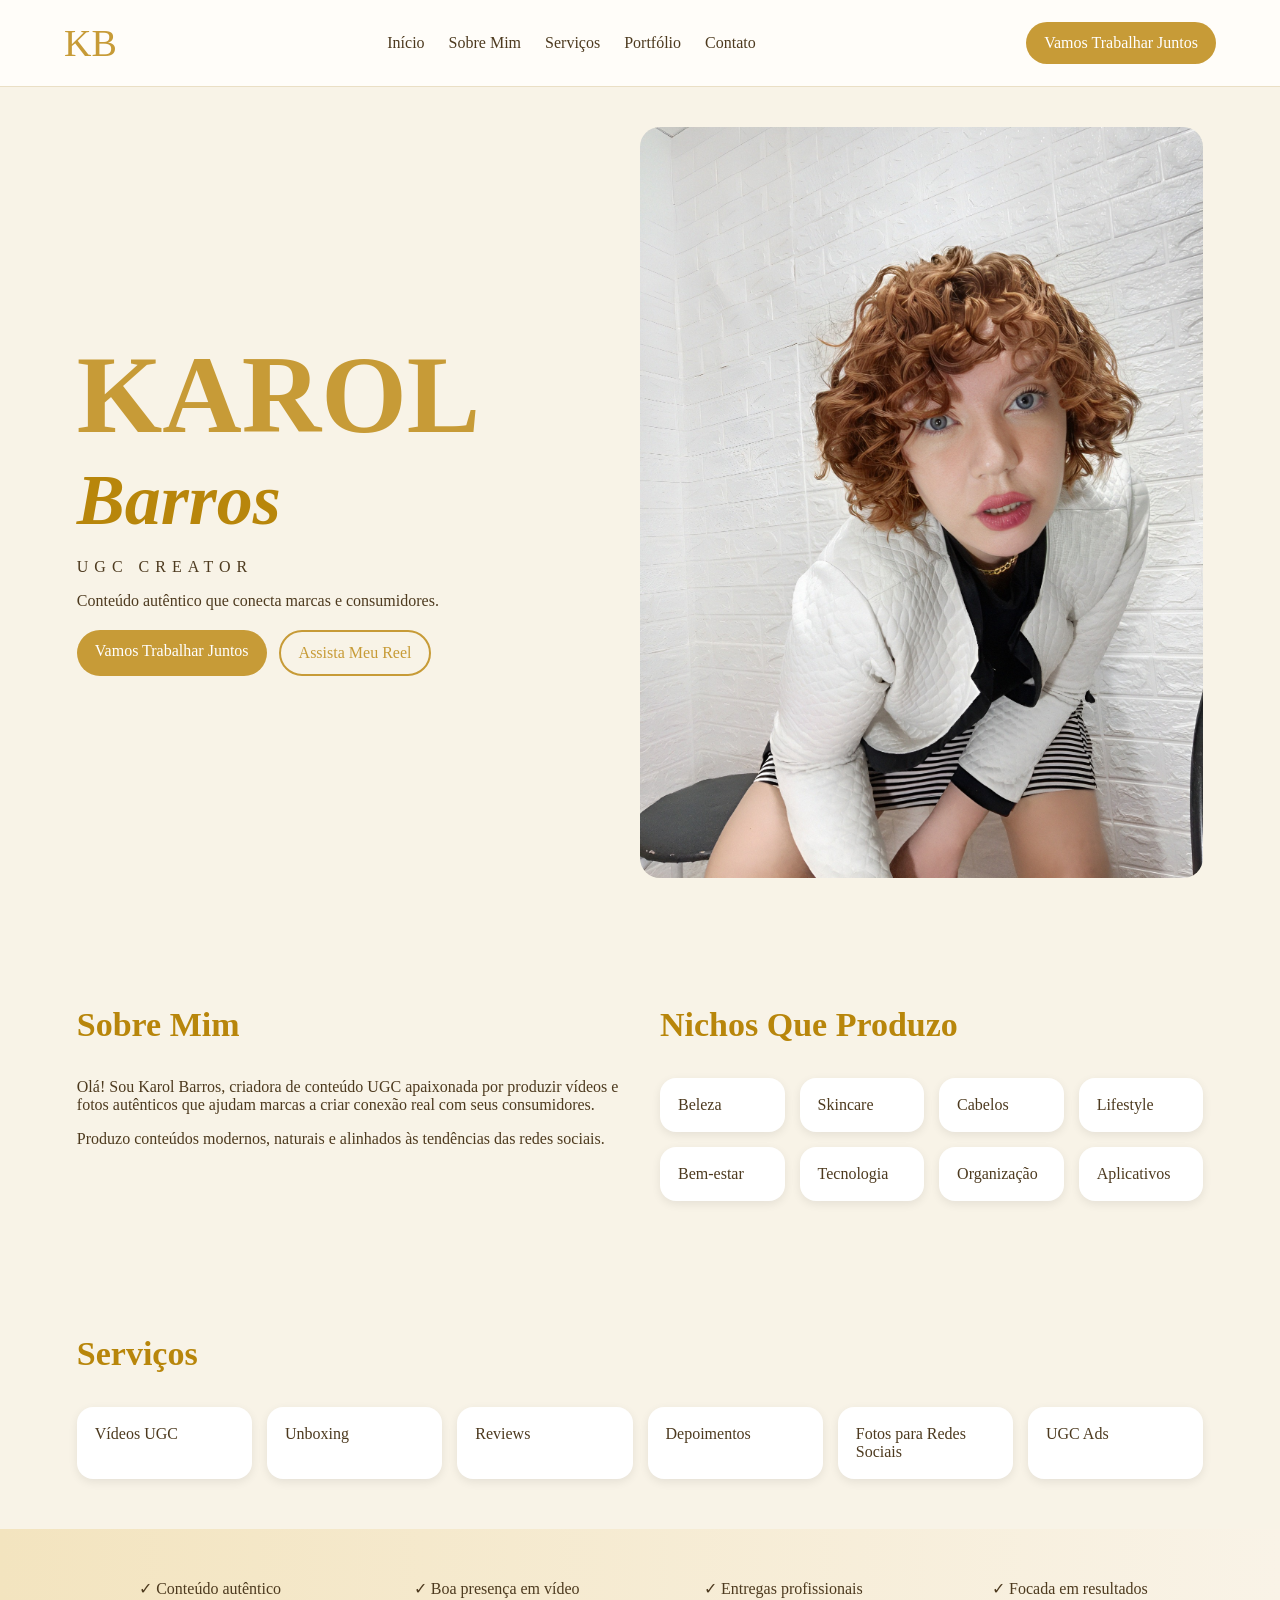
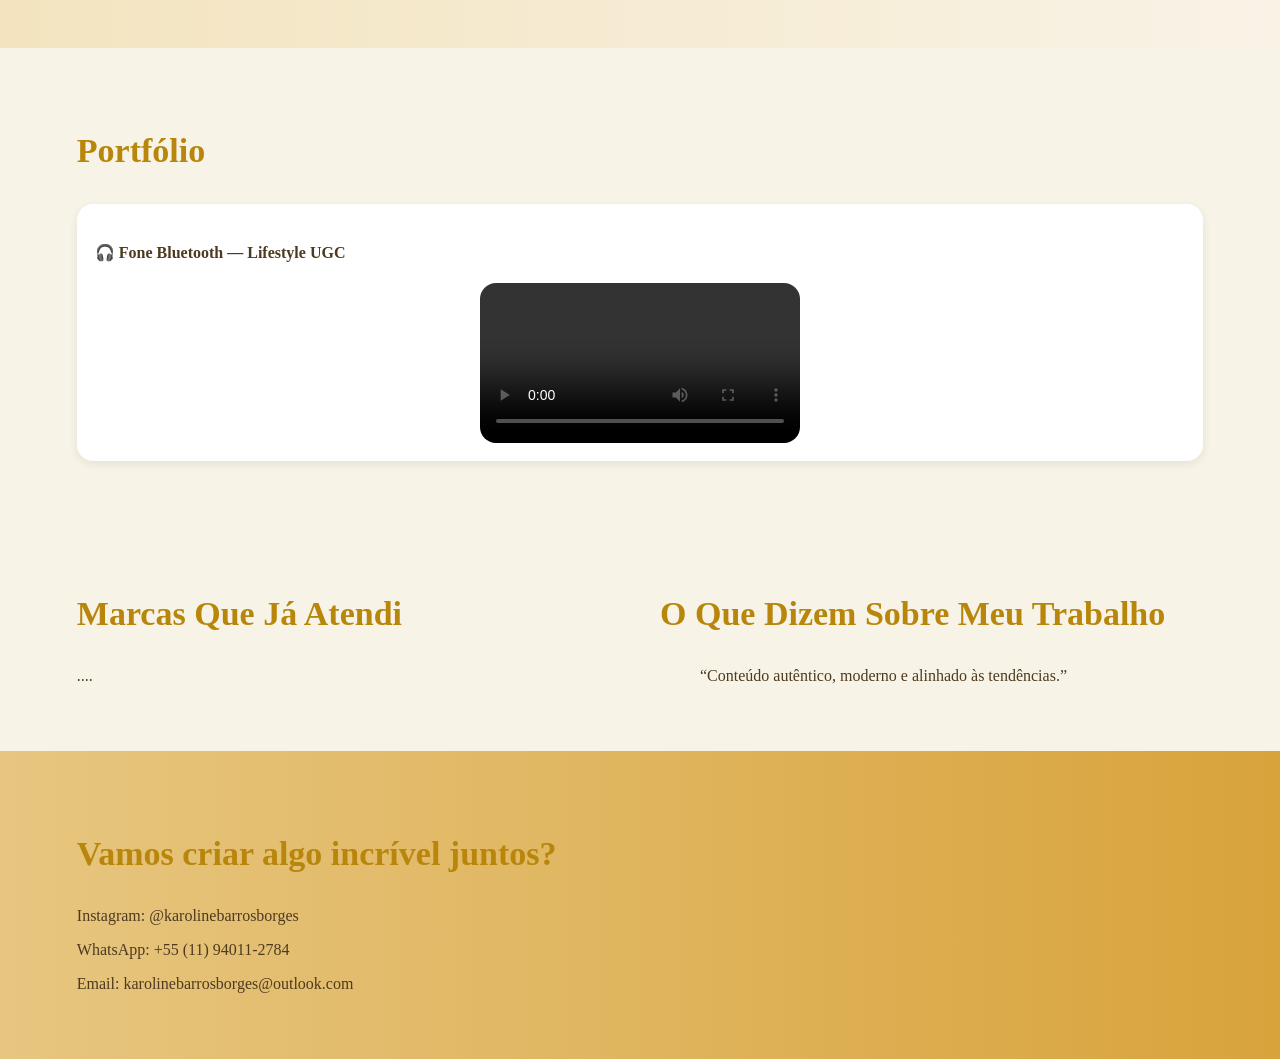
==== index.html @ f689386d "Add files via upload" ====
<!DOCTYPE html>
<html lang="pt-BR">
<head>
<meta charset="UTF-8">
<meta name="viewport" content="width=device-width, initial-scale=1.0">
<title>Karol Barros | UGC Creator</title>
<link rel="stylesheet" href="style.css">
</head>
<body>

<nav>
<div class="logo">KB</div>
<ul>
<li>Início</li>
<li>Sobre Mim</li>
<li>Serviços</li>
<li>Portfólio</li>
<li>Contato</li>
</ul>
<a class="cta" href="#contato">Vamos Trabalhar Juntos</a>
</nav>

<section class="hero">
<div class="left">
<h1>KAROL</h1>
<h2>Barros</h2>
<p class="tag">UGC CREATOR</p>
<p>Conteúdo autêntico que conecta marcas e consumidores.</p>
<div class="buttons">
<a class="btn" href="#contato">Vamos Trabalhar Juntos</a>
<a class="btn ghost" href="#portfolio">Assista Meu Reel</a>
</div>
</div>
<div class="right">
<img src="hero.jpg" alt="Karol">
</div>
</section>

<section class="two-cols">
<div>
<h3>Sobre Mim</h3>
<p>Olá! Sou Karol Barros, criadora de conteúdo UGC apaixonada por produzir vídeos e fotos autênticos que ajudam marcas a criar conexão real com seus consumidores.</p>
<p>Produzo conteúdos modernos, naturais e alinhados às tendências das redes sociais.</p>
</div>

<div>
<h3>Nichos Que Produzo</h3>
<div class="icons">
<span>Beleza</span>
<span>Skincare</span>
<span>Cabelos</span>
<span>Lifestyle</span>
<span>Bem‑estar</span>
<span>Tecnologia</span>
<span>Organização</span>
<span>Aplicativos</span>
</div>
</div>
</section>

<section>
<h3>Serviços</h3>
<div class="cards">
<div>Vídeos UGC</div>
<div>Unboxing</div>
<div>Reviews</div>
<div>Depoimentos</div>
<div>Fotos para Redes Sociais</div>
<div>UGC Ads</div>
</div>
</section>

<section class="benefits">
<div>✓ Conteúdo autêntico</div>
<div>✓ Boa presença em vídeo</div>
<div>✓ Entregas profissionais</div>
<div>✓ Focada em resultados</div>
</section>

<section id="portfolio">
<h3>Portfólio</h3>
<div class="portfolio-card">
<h4>🎧 Fone Bluetooth — Lifestyle UGC</h4>
<video controls>
<source src="reel.mp4" type="video/mp4">
</video>
</div>
</section>

<section class="brands">
<div>
<h3>Marcas Que Já Atendi</h3>
....
</div>
<div>
<h3>O Que Dizem Sobre Meu Trabalho</h3>
<blockquote>“Conteúdo autêntico, moderno e alinhado às tendências.”</blockquote>
</div>
</section>

<footer id="contato">
<h3>Vamos criar algo incrível juntos?</h3>
<p>Instagram: @karolinebarrosborges</p>
<p>WhatsApp: +55 (11) 94011-2784</p>
<p>Email: karolinebarrosborges@outlook.com</p>
</footer>

</body>
</html>
---- style.css ----
body{margin:0;font-family:Georgia,serif;background:#f8f3e7;color:#4d3a1f}
nav{position:sticky;top:0;background:#fffdf9;padding:18px 5%;display:flex;justify-content:space-between;align-items:center;border-bottom:1px solid #eadfc5}
.logo{font-size:38px;color:#c79b37}
ul{display:flex;gap:24px;list-style:none;padding:0}
.cta,.btn{background:#c79b37;color:white;text-decoration:none;padding:12px 18px;border-radius:30px}
.hero{display:grid;grid-template-columns:1fr 1fr;align-items:center;padding:40px 6%}
.hero img{width:100%;border-radius:20px}
h1{font-size:110px;color:#c79b37;margin:0}
h2{font-size:72px;color:#b8860b;margin:0;font-style:italic}
.tag{letter-spacing:6px}
.ghost{background:transparent;border:2px solid #c79b37;color:#c79b37}
.buttons{display:flex;gap:12px;margin-top:20px}
section{padding:50px 6%}
h3{color:#b8860b;font-size:34px}
.two-cols,.brands{display:grid;grid-template-columns:1fr 1fr;gap:40px}
.icons,.cards{display:grid;grid-template-columns:repeat(auto-fit,minmax(120px,1fr));gap:15px}
.icons span,.cards div,.portfolio-card{background:white;padding:18px;border-radius:16px;box-shadow:0 3px 10px rgba(0,0,0,.08)}
.benefits{background:linear-gradient(to right,#f3e4bf,#f9f3e7);display:grid;grid-template-columns:repeat(4,1fr);gap:20px;text-align:center}
video{
    width: 320px;
    max-width: 100%;
    display: block;
    margin: 0 auto;
    border-radius: 16px;
}
footer{background:linear-gradient(to right,#e7c680,#d8a33b);padding:50px 6%}
@media(max-width:900px){
.hero,.two-cols,.brands,.benefits{grid-template-columns:1fr}
ul{display:none}
h1{font-size:60px}
h2{font-size:42px}
}
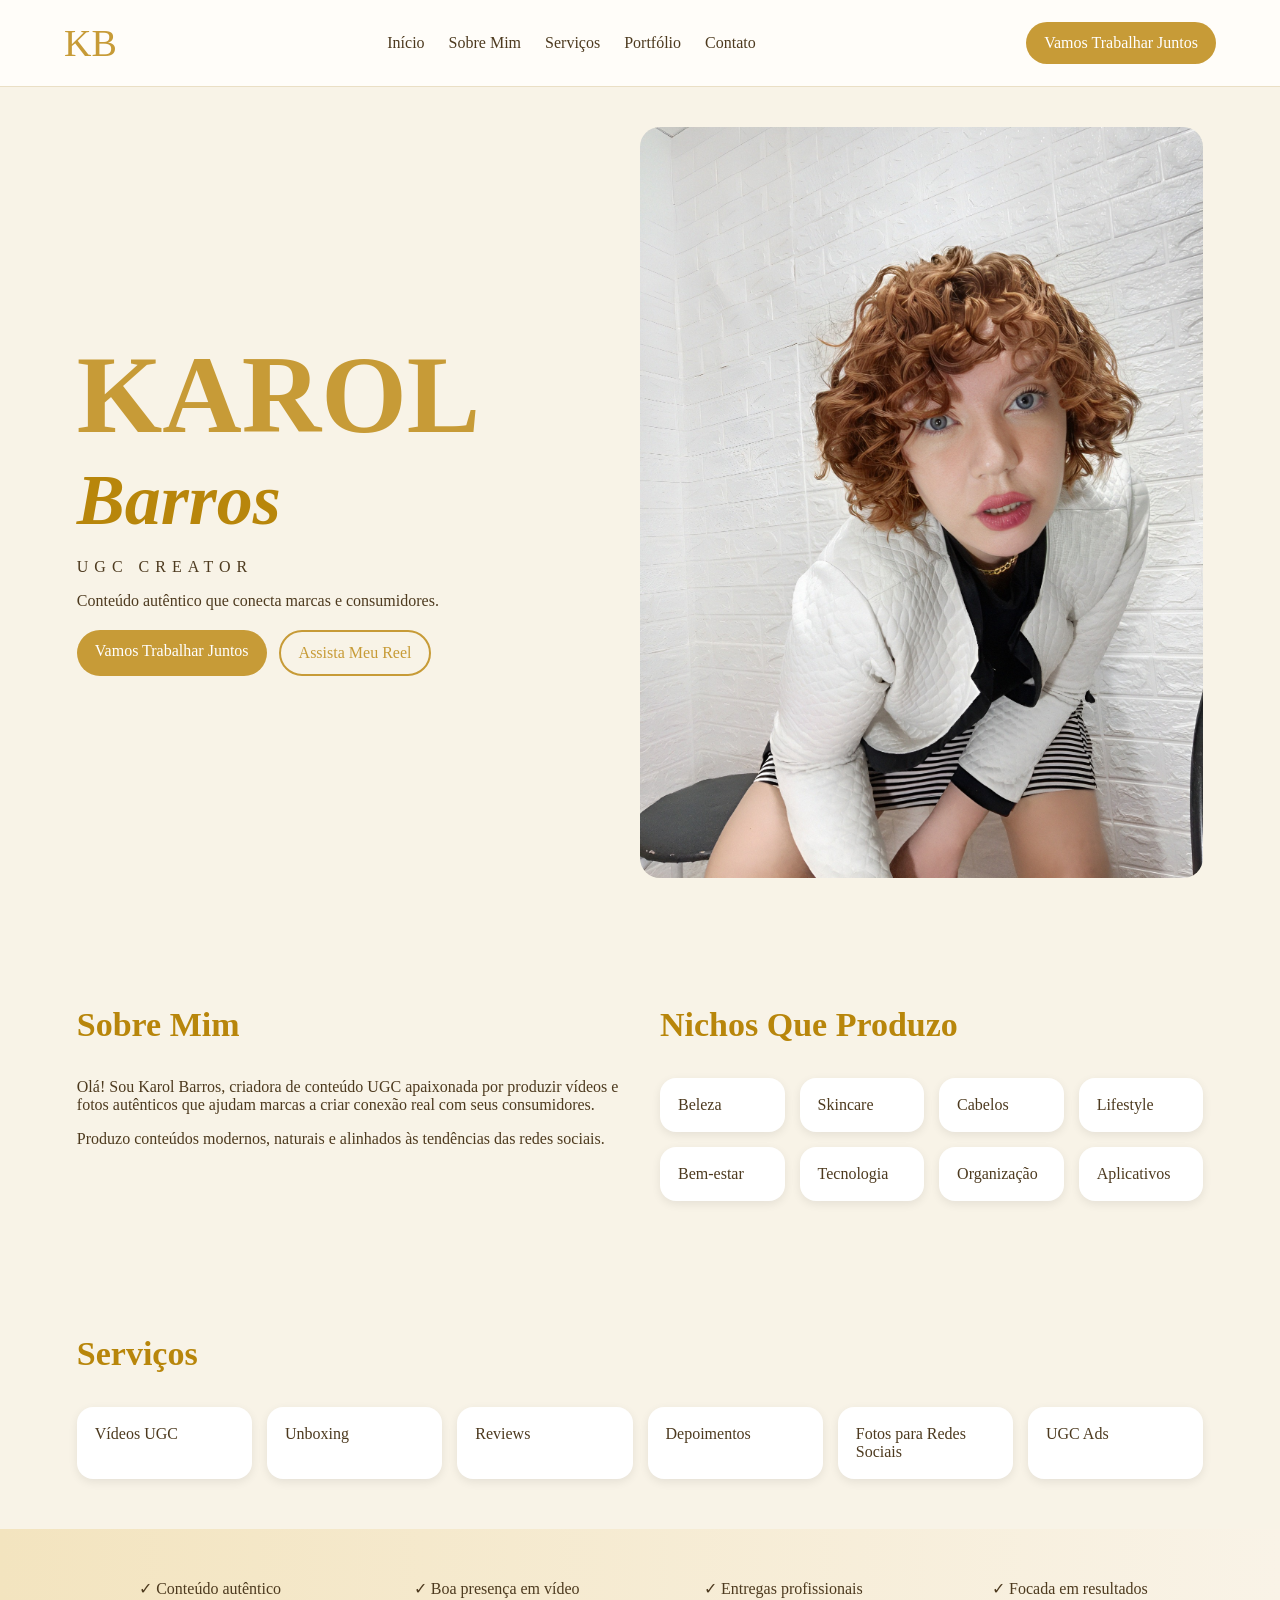
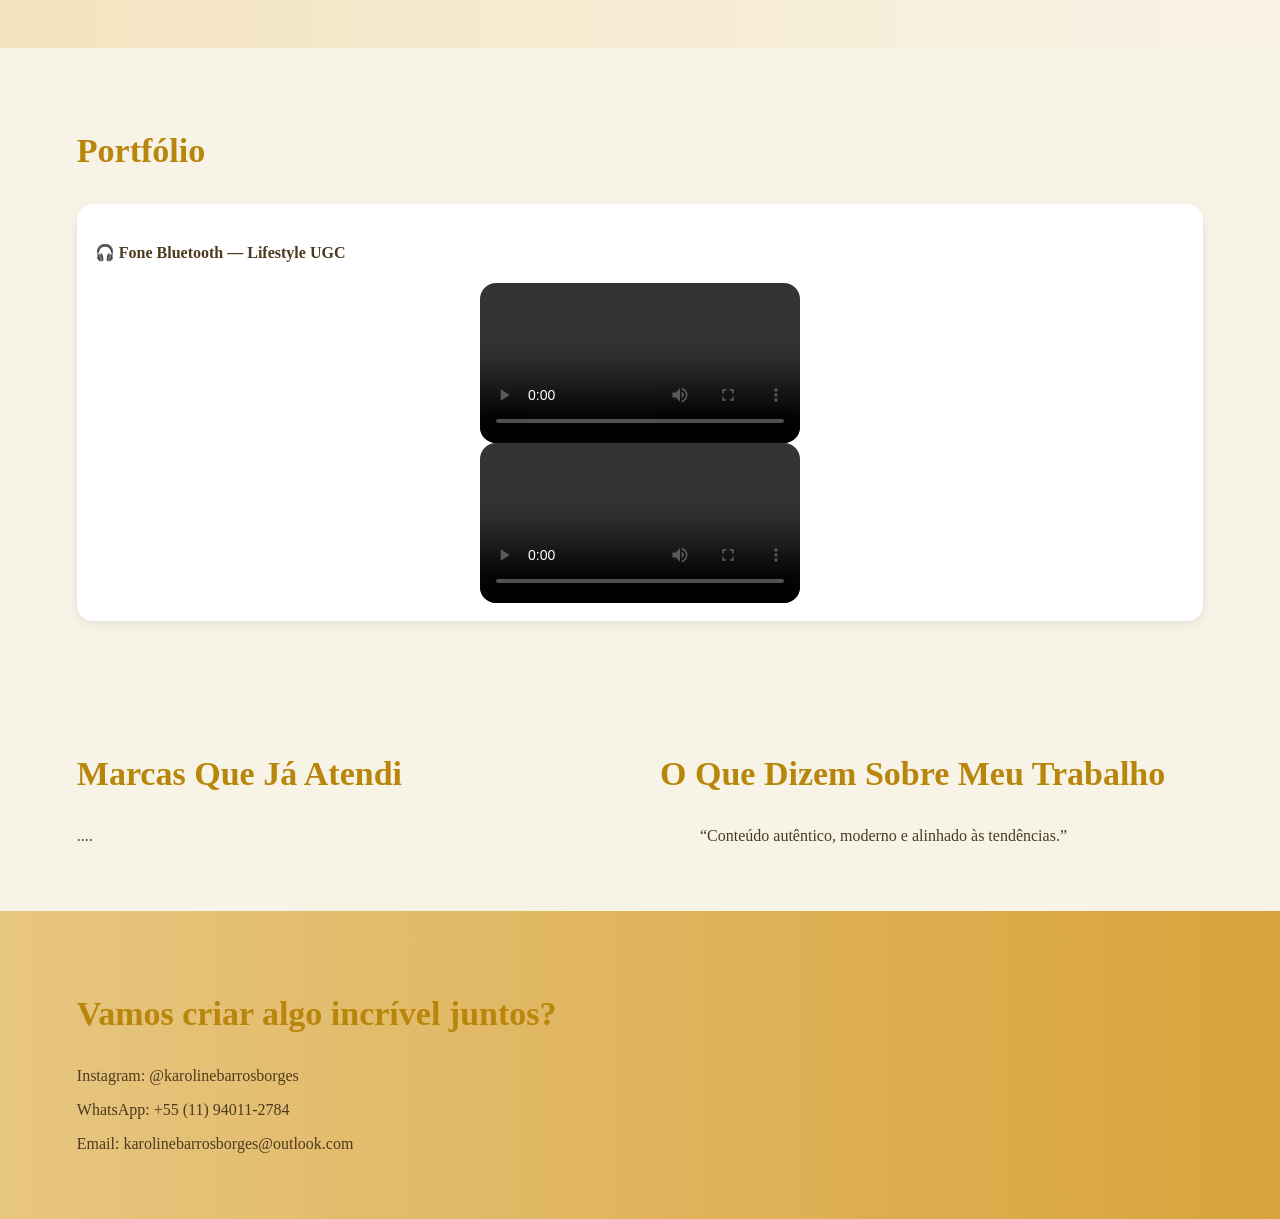
==== commit 390c57b5: "Update index.html" ====
--- a/index.html
+++ b/index.html
@@ -84,6 +84,9 @@
 <video controls>
 <source src="reel.mp4" type="video/mp4">
 </video>
+  <video controls>
+<source src="video2.mp4" type="video/mp4">
+</video>
 </div>
 </section>
 
@@ -106,4 +109,4 @@
 </footer>
 
 </body>
-</html>+</html>
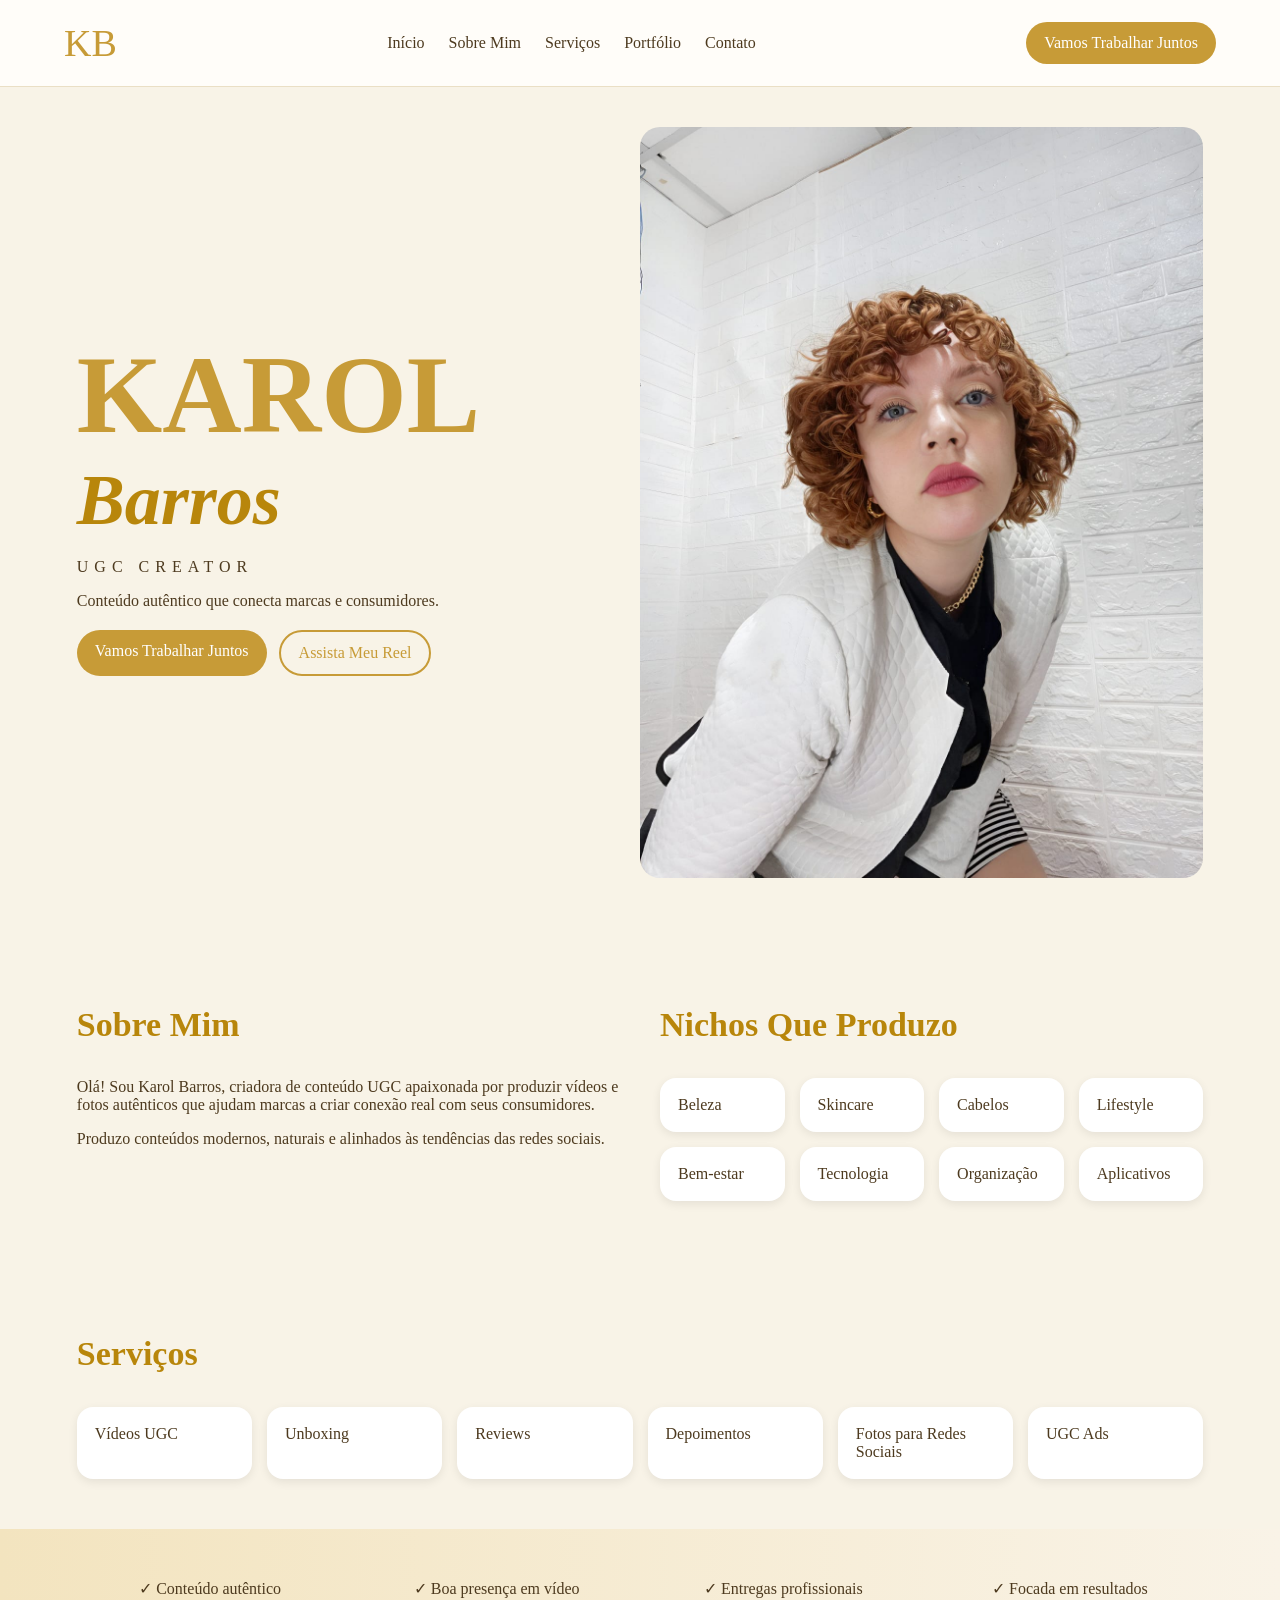
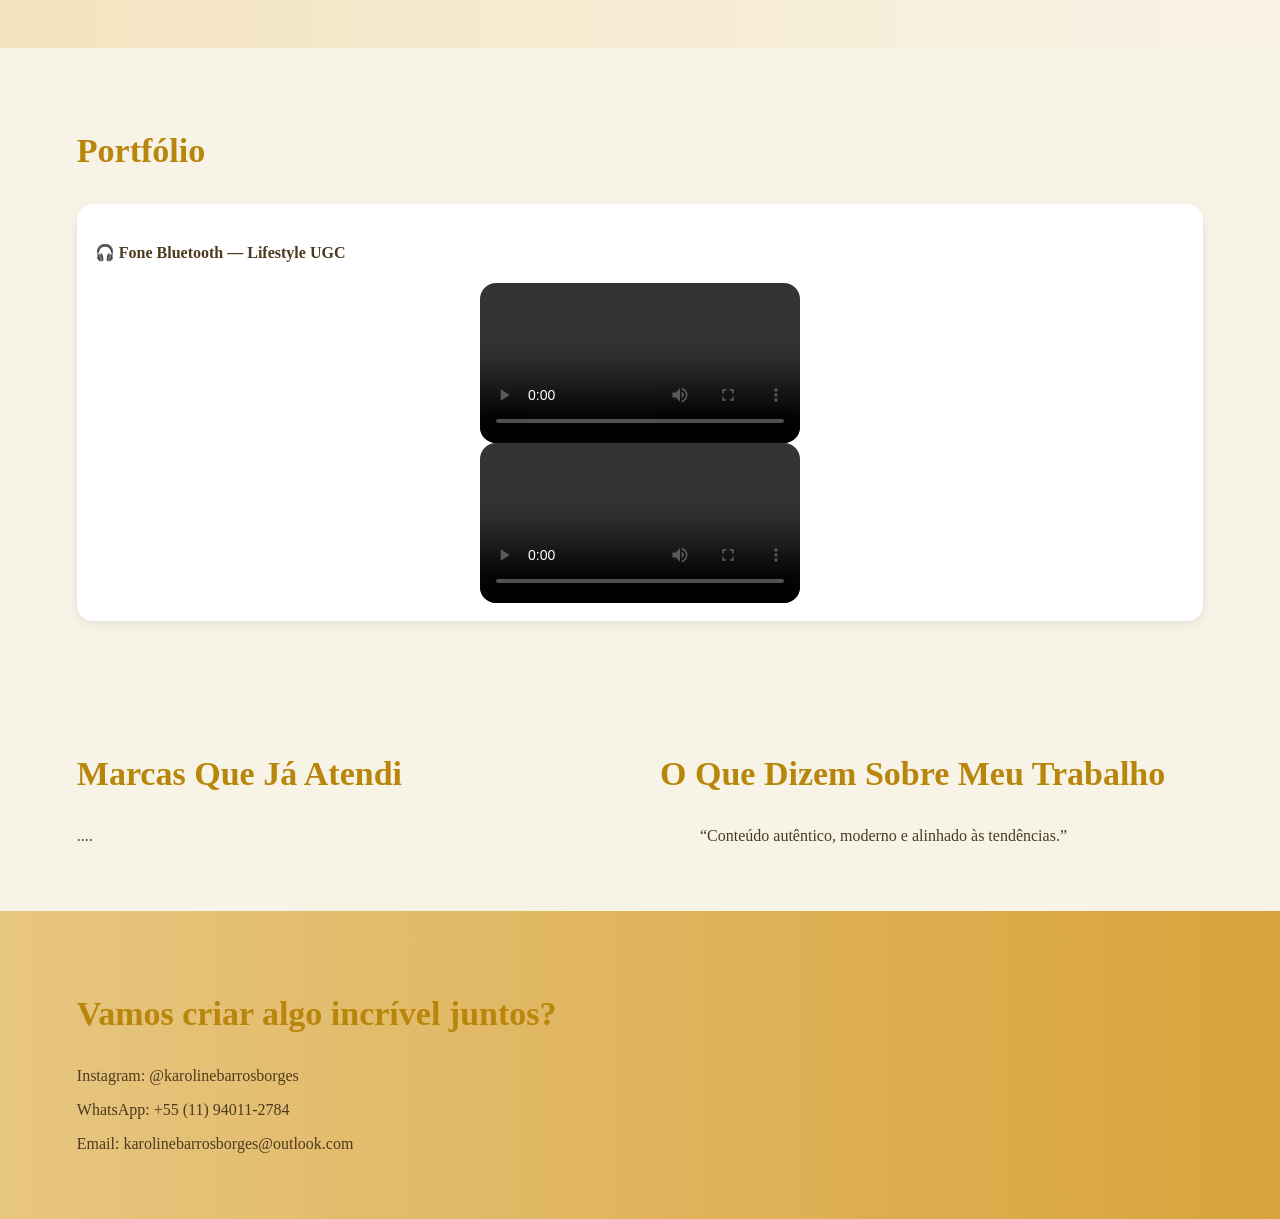
==== commit 50004ae0: "Update index.html" ====
--- a/index.html
+++ b/index.html
@@ -32,7 +32,7 @@
 </div>
 </div>
 <div class="right">
-<img src="hero.jpg" alt="Karol">
+<img src="image1.jpeg" alt="Karol">
 </div>
 </section>
 
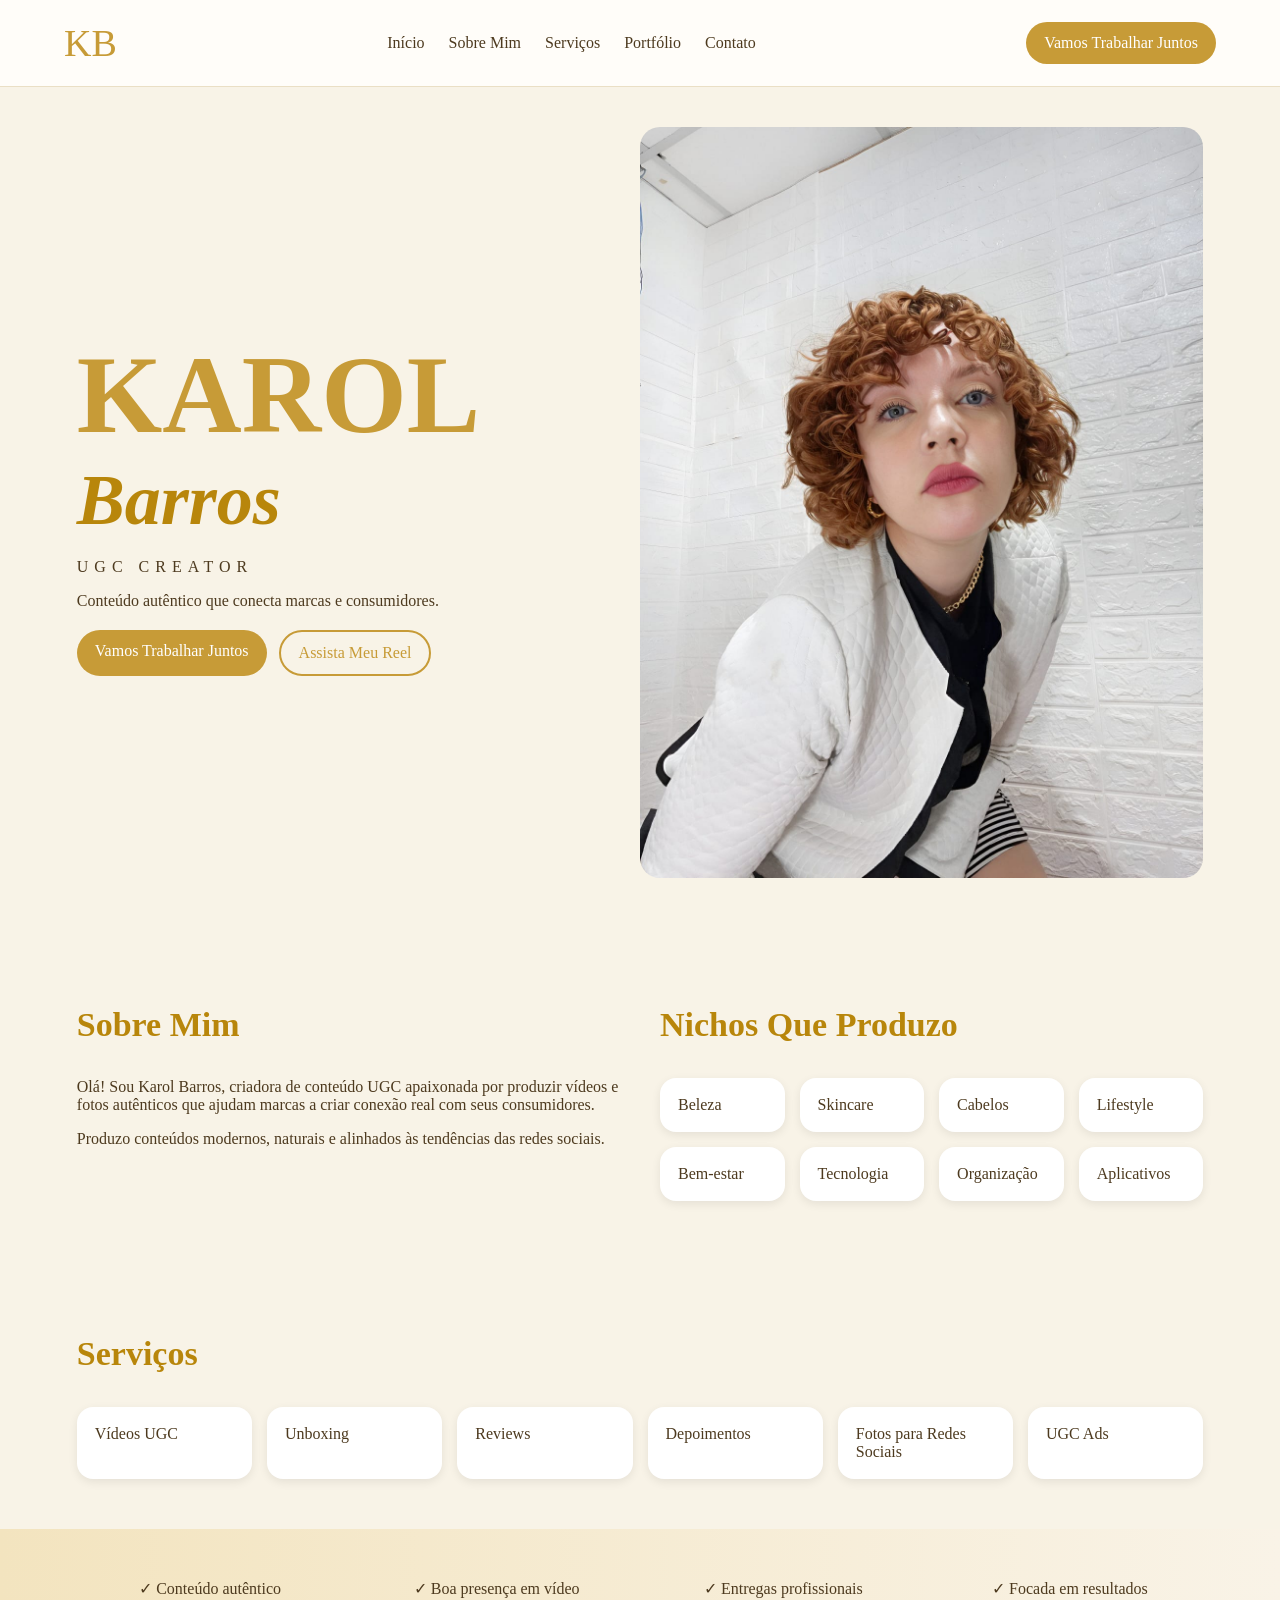
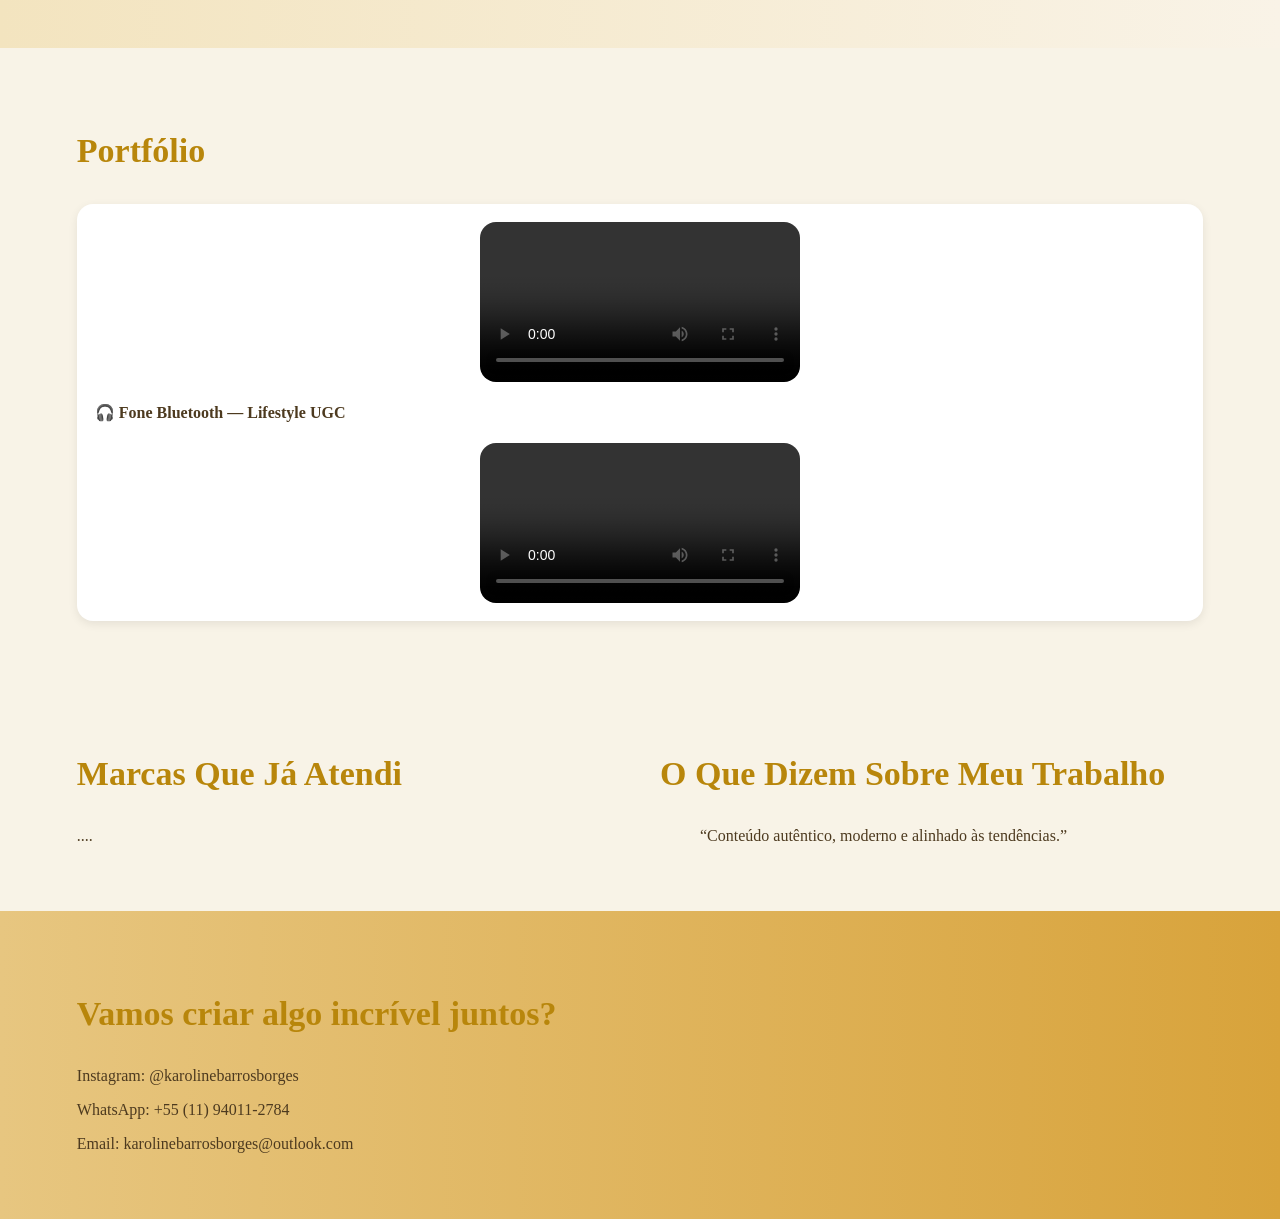
==== commit 7faba793: "Update index.html" ====
--- a/index.html
+++ b/index.html
@@ -80,12 +80,13 @@
 <section id="portfolio">
 <h3>Portfólio</h3>
 <div class="portfolio-card">
-<h4>🎧 Fone Bluetooth — Lifestyle UGC</h4>
-<video controls>
-<source src="reel.mp4" type="video/mp4">
 </video>
   <video controls>
 <source src="video2.mp4" type="video/mp4">
+</video>
+<h4>🎧 Fone Bluetooth — Lifestyle UGC</h4>
+<video controls>
+<source src="reel.mp4" type="video/mp4"
 </video>
 </div>
 </section>
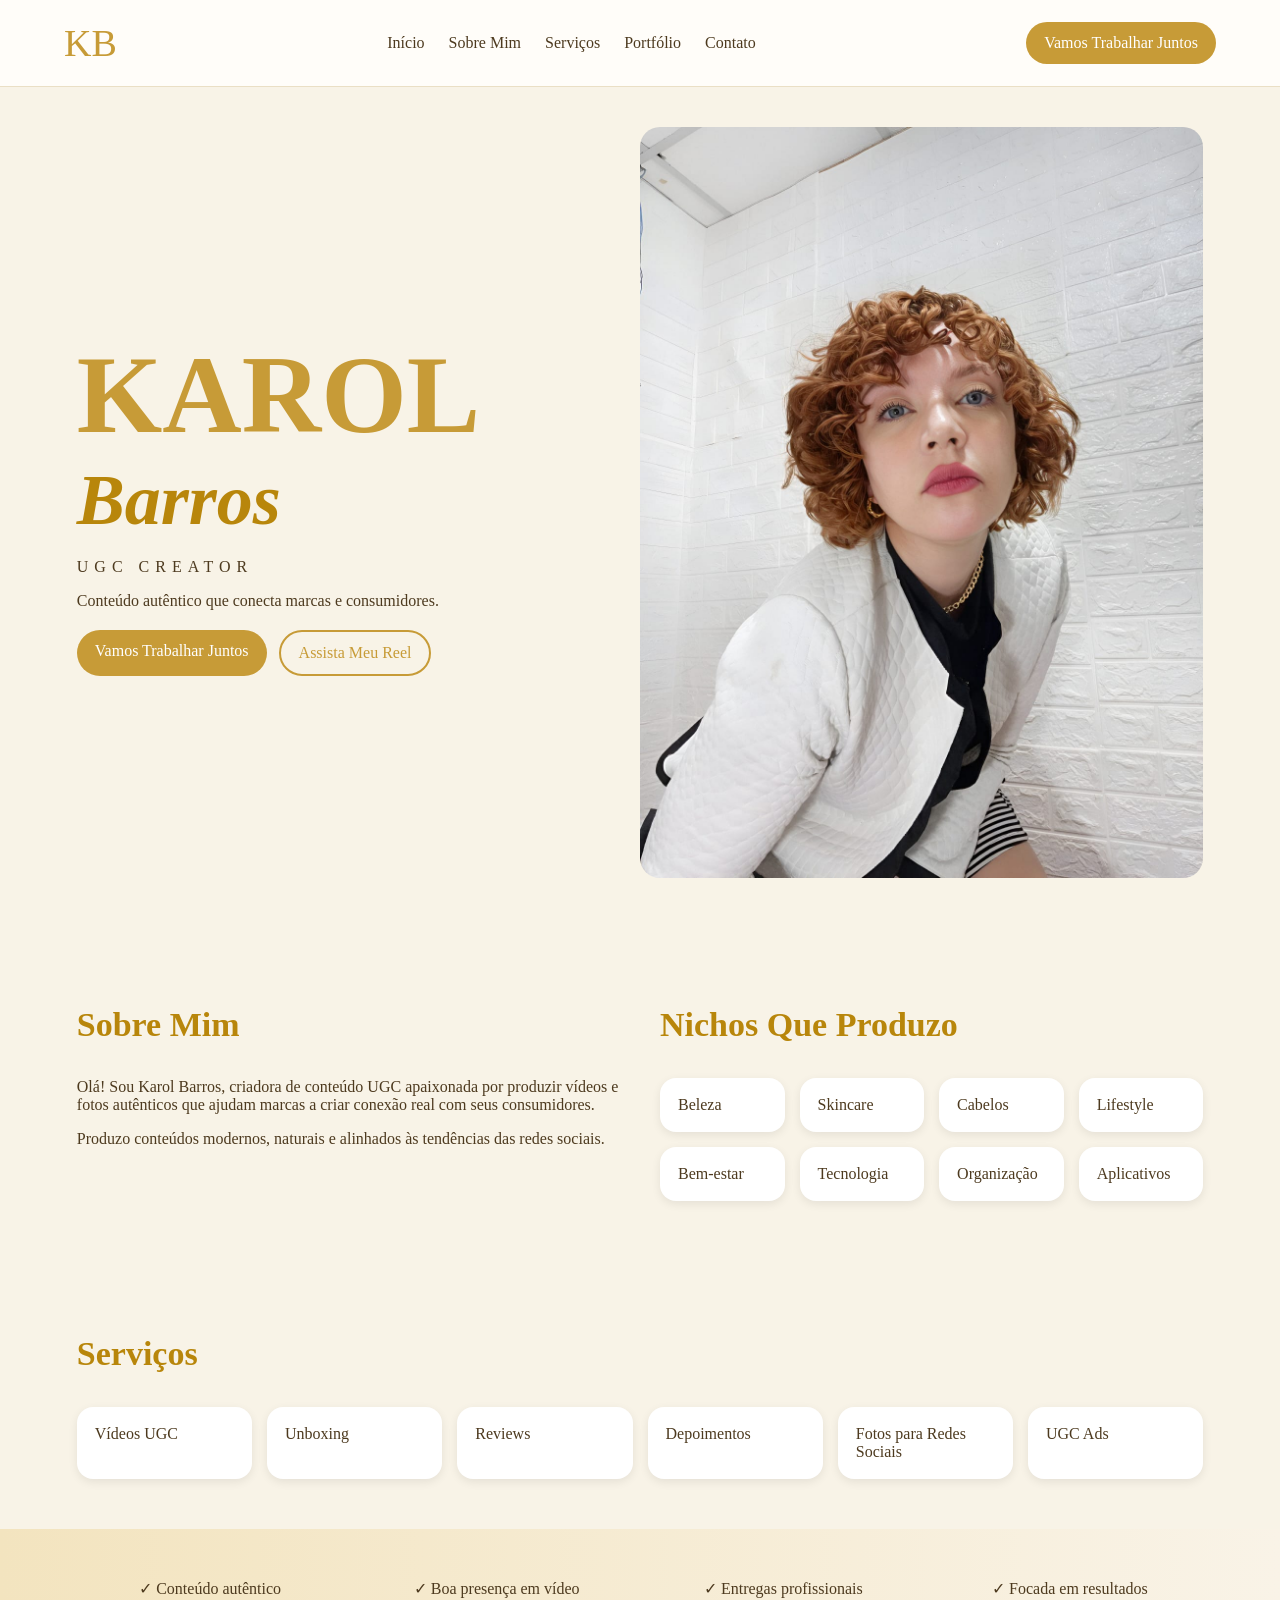
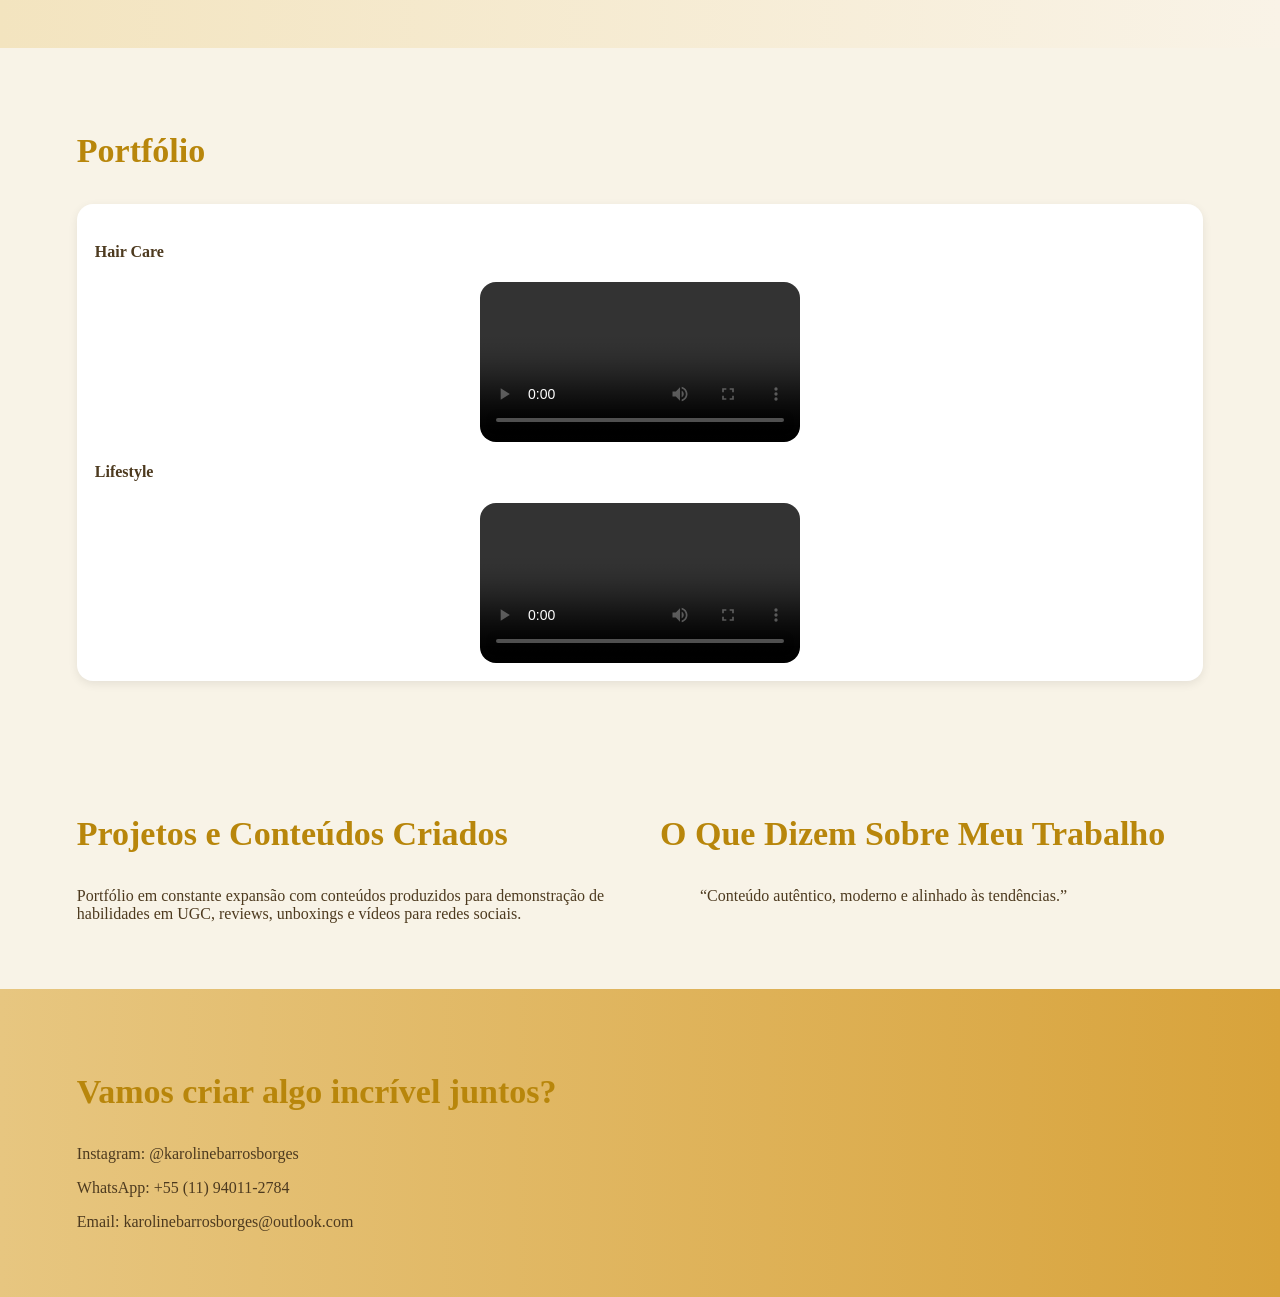
==== commit f857a624: "Update index.html" ====
--- a/index.html
+++ b/index.html
@@ -80,11 +80,12 @@
 <section id="portfolio">
 <h3>Portfólio</h3>
 <div class="portfolio-card">
+  <h4> Hair Care </h4>
 </video>
   <video controls>
 <source src="video2.mp4" type="video/mp4">
 </video>
-<h4>🎧 Fone Bluetooth — Lifestyle UGC</h4>
+<h4> Lifestyle </h4>
 <video controls>
 <source src="reel.mp4" type="video/mp4"
 </video>
@@ -93,8 +94,9 @@
 
 <section class="brands">
 <div>
-<h3>Marcas Que Já Atendi</h3>
-....
+<h3>Projetos e Conteúdos Criados</h3>
+<p>Portfólio em constante expansão com conteúdos produzidos para demonstração de habilidades em UGC, reviews, unboxings e vídeos para redes sociais.</p>
+
 </div>
 <div>
 <h3>O Que Dizem Sobre Meu Trabalho</h3>
